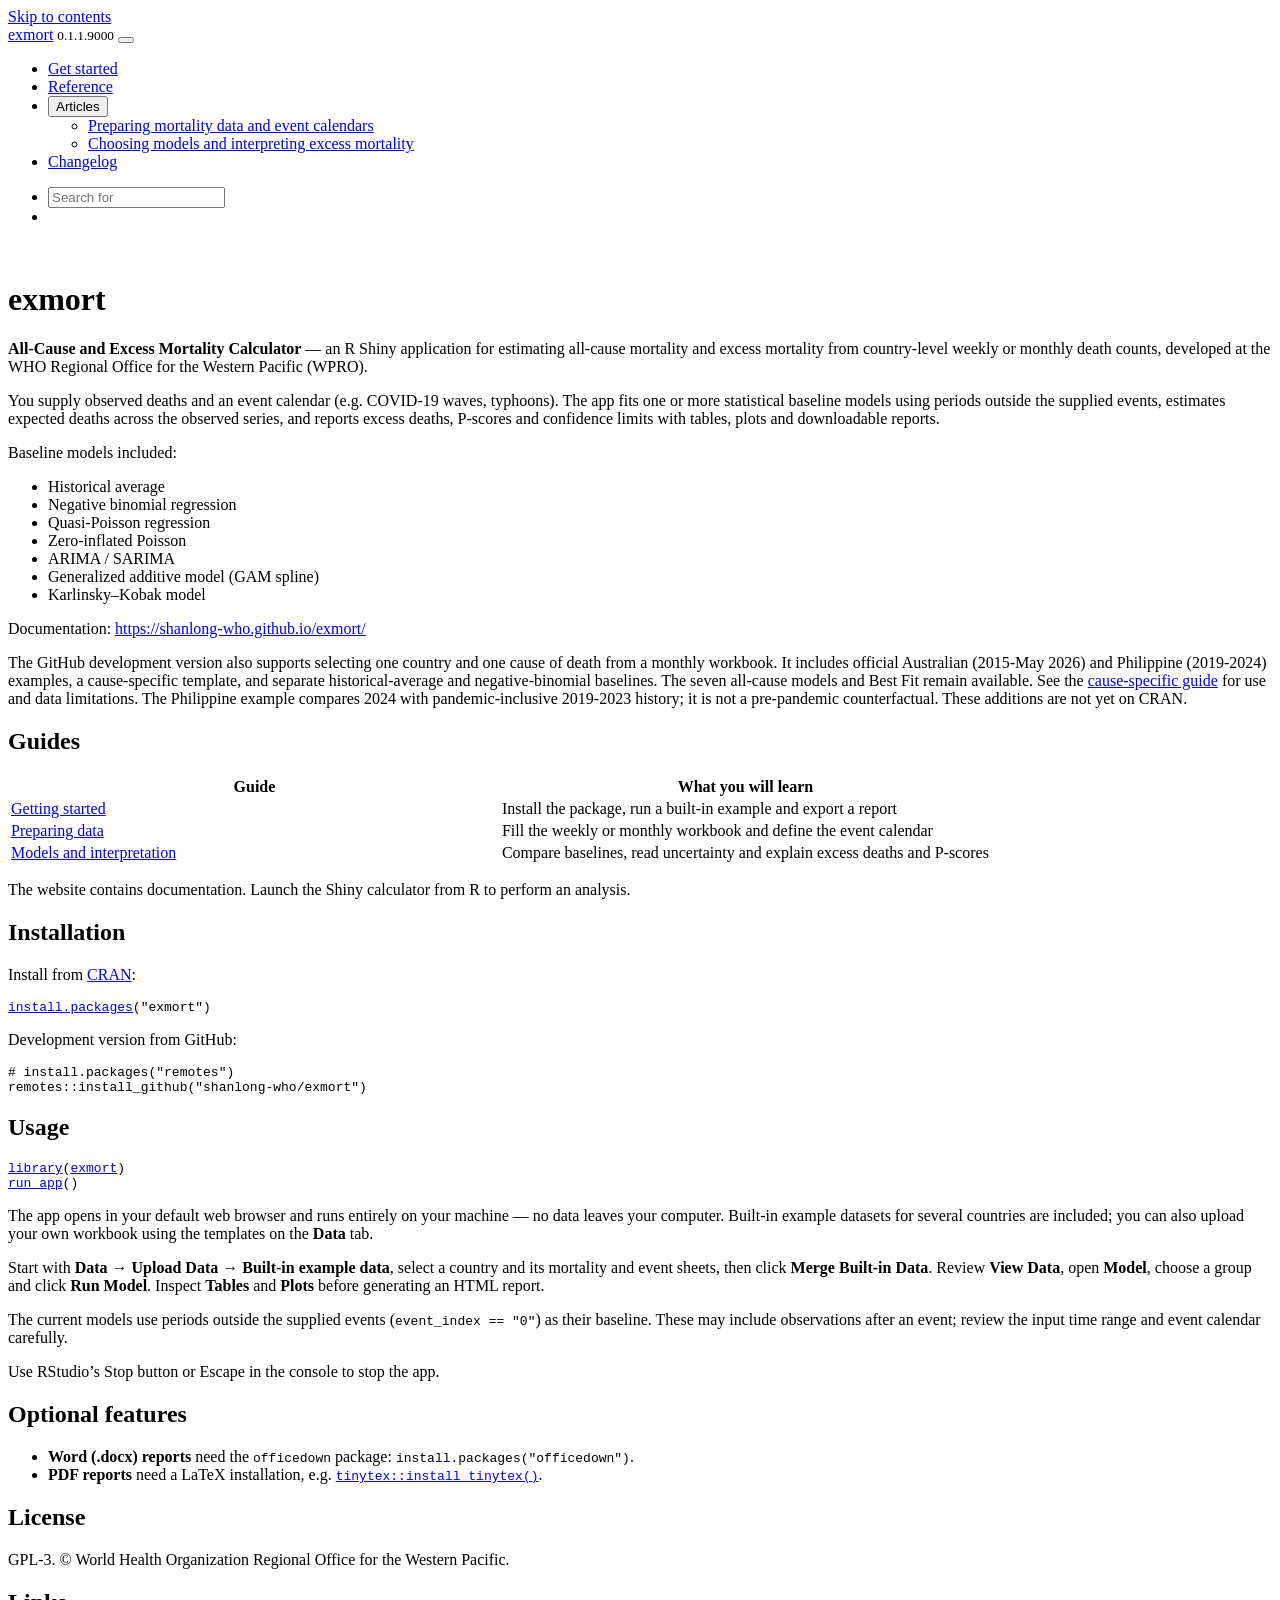
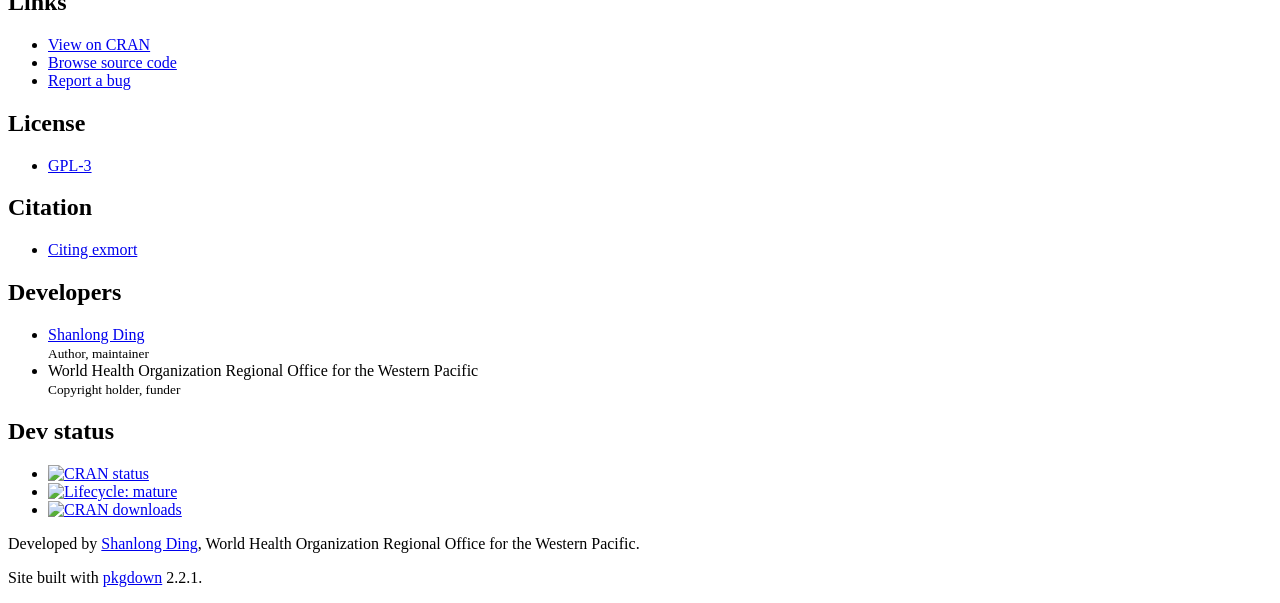
==== index.html @ 2510539f "Deploying to gh-pages from @ fentouxungui/exmort@2c0172af43f7bafedaaeba3715baea55e98ccfd2 🚀" ====
<!DOCTYPE html>
<!-- Generated by pkgdown: do not edit by hand --><html lang="en-GB">
<head>
<meta charset="UTF-8">
<meta http-equiv="X-UA-Compatible" content="IE=edge">
<meta name="viewport" content="width=device-width, initial-scale=1, shrink-to-fit=no">
<title>exmort — All-Cause and Excess Mortality Calculator • exmort</title>
<script src="deps/jquery-3.6.0/jquery-3.6.0.min.js"></script><meta name="viewport" content="width=device-width, initial-scale=1, shrink-to-fit=no">
<link href="deps/bootstrap-5.3.8/bootstrap.min.css" rel="stylesheet">
<script src="deps/bootstrap-5.3.8/bootstrap.bundle.min.js"></script><link href="deps/Source_Sans_Pro-0.4.10/font.css" rel="stylesheet">
<link href="deps/JetBrains_Mono-0.4.10/font.css" rel="stylesheet">
<link href="deps/font-awesome-6.5.2/css/all.min.css" rel="stylesheet">
<link href="deps/font-awesome-6.5.2/css/v4-shims.min.css" rel="stylesheet">
<script src="deps/headroom-0.11.0/headroom.min.js"></script><script src="deps/headroom-0.11.0/jQuery.headroom.min.js"></script><script src="deps/bootstrap-toc-1.0.1/bootstrap-toc.min.js"></script><script src="deps/clipboard.js-2.0.11/clipboard.min.js"></script><script src="deps/search-1.0.0/autocomplete.jquery.min.js"></script><script src="deps/search-1.0.0/fuse.min.js"></script><script src="deps/search-1.0.0/mark.min.js"></script><!-- pkgdown --><script src="pkgdown.js"></script><meta property="og:title" content="exmort — All-Cause and Excess Mortality Calculator">
<meta name="description" content="A local R Shiny calculator for weekly and monthly all-cause mortality, expected deaths, excess deaths and P-scores, with model comparisons and reports.
">
<meta property="og:description" content="A local R Shiny calculator for weekly and monthly all-cause mortality, expected deaths, excess deaths and P-scores, with model comparisons and reports.
">
<meta property="og:image" content="https://shanlong-who.github.io/exmort/logo.png">
</head>
<body>
    <a href="#main" class="visually-hidden-focusable">Skip to contents</a>


    <nav class="navbar navbar-expand-lg fixed-top bg-light" data-bs-theme="light" aria-label="Site navigation"><div class="container">

    <a class="navbar-brand me-2" href="index.html">exmort</a>

    <small class="nav-text text-muted me-auto" data-bs-toggle="tooltip" data-bs-placement="bottom" title="">0.1.1.9000</small>


    <button class="navbar-toggler" type="button" data-bs-toggle="collapse" data-bs-target="#navbar" aria-controls="navbar" aria-expanded="false" aria-label="Toggle navigation">
      <span class="navbar-toggler-icon"></span>
    </button>

    <div id="navbar" class="collapse navbar-collapse ms-3">
      <ul class="navbar-nav me-auto">
<li class="nav-item"><a class="nav-link" href="articles/exmort.html">Get started</a></li>
<li class="nav-item"><a class="nav-link" href="reference/index.html">Reference</a></li>
<li class="nav-item dropdown">
  <button class="nav-link dropdown-toggle" type="button" id="dropdown-articles" data-bs-toggle="dropdown" aria-expanded="false" aria-haspopup="true">Articles</button>
  <ul class="dropdown-menu" aria-labelledby="dropdown-articles">
<li><a class="dropdown-item" href="articles/data-preparation.html">Preparing mortality data and event calendars</a></li>
    <li><a class="dropdown-item" href="articles/models-and-interpretation.html">Choosing models and interpreting excess mortality</a></li>
  </ul>
</li>
<li class="nav-item"><a class="nav-link" href="news/index.html">Changelog</a></li>
      </ul>
<ul class="navbar-nav">
<li class="nav-item"><form class="form-inline" role="search">
 <input class="form-control" type="search" name="search-input" id="search-input" autocomplete="off" aria-label="Search site" placeholder="Search for" data-search-index="search.json">
</form></li>
<li class="nav-item"><a class="external-link nav-link" href="https://github.com/shanlong-who/exmort/" aria-label="GitHub"><span class="fa fab fa-github fa-lg"></span></a></li>
      </ul>
</div>


  </div>
</nav><div class="container template-home">
<div class="row">
  <main id="main" class="col-md-9"><div class="section level1">
<div class="page-header">
<img src="logo.png" class="logo" alt=""><h1 id="exmort-">exmort 
<a class="anchor" aria-label="anchor" href="#exmort-"></a>
</h1>
</div>
<!-- badges: start -->

<p><strong>All-Cause and Excess Mortality Calculator</strong> — an R Shiny application for estimating all-cause mortality and excess mortality from country-level weekly or monthly death counts, developed at the WHO Regional Office for the Western Pacific (WPRO).</p>
<p>You supply observed deaths and an event calendar (e.g. COVID-19 waves, typhoons). The app fits one or more statistical baseline models using periods outside the supplied events, estimates expected deaths across the observed series, and reports excess deaths, P-scores and confidence limits with tables, plots and downloadable reports.</p>
<p>Baseline models included:</p>
<ul>
<li>Historical average</li>
<li>Negative binomial regression</li>
<li>Quasi-Poisson regression</li>
<li>Zero-inflated Poisson</li>
<li>ARIMA / SARIMA</li>
<li>Generalized additive model (GAM spline)</li>
<li>Karlinsky–Kobak model</li>
</ul>
<p>Documentation: <a href="https://shanlong-who.github.io/exmort/" class="uri">https://shanlong-who.github.io/exmort/</a></p>
<p>The GitHub development version also supports selecting one country and one cause of death from a monthly workbook. It includes official Australian (2015-May 2026) and Philippine (2019-2024) examples, a cause-specific template, and separate historical-average and negative-binomial baselines. The seven all-cause models and Best Fit remain available. See the <a href="https://github.com/shanlong-who/exmort/blob/main/inst/app/CAUSE_SPECIFIC.md" class="external-link">cause-specific guide</a> for use and data limitations. The Philippine example compares 2024 with pandemic-inclusive 2019-2023 history; it is not a pre-pandemic counterfactual. These additions are not yet on CRAN.</p>
<div class="section level2">
<h2 id="guides">Guides<a class="anchor" aria-label="anchor" href="#guides"></a>
</h2>
<table class="table">
<colgroup>
<col width="50%">
<col width="50%">
</colgroup>
<thead><tr>
<th>Guide</th>
<th>What you will learn</th>
</tr></thead>
<tbody>
<tr>
<td><a href="https://shanlong-who.github.io/exmort/articles/exmort.html">Getting started</a></td>
<td>Install the package, run a built-in example and export a report</td>
</tr>
<tr>
<td><a href="https://shanlong-who.github.io/exmort/articles/data-preparation.html">Preparing data</a></td>
<td>Fill the weekly or monthly workbook and define the event calendar</td>
</tr>
<tr>
<td><a href="https://shanlong-who.github.io/exmort/articles/models-and-interpretation.html">Models and interpretation</a></td>
<td>Compare baselines, read uncertainty and explain excess deaths and P-scores</td>
</tr>
</tbody>
</table>
<p>The website contains documentation. Launch the Shiny calculator from R to perform an analysis.</p>
</div>
<div class="section level2">
<h2 id="installation">Installation<a class="anchor" aria-label="anchor" href="#installation"></a>
</h2>
<p>Install from <a href="https://cran.r-project.org/package=exmort" class="external-link">CRAN</a>:</p>
<div class="sourceCode" id="cb1"><pre class="downlit sourceCode r">
<code class="sourceCode R"><span><span class="fu"><a href="https://rdrr.io/r/utils/install.packages.html" class="external-link">install.packages</a></span><span class="op">(</span><span class="st">"exmort"</span><span class="op">)</span></span></code></pre></div>
<p>Development version from GitHub:</p>
<div class="sourceCode" id="cb2"><pre class="downlit sourceCode r">
<code class="sourceCode R"><span><span class="co"># install.packages("remotes")</span></span>
<span><span class="fu">remotes</span><span class="fu">::</span><span class="fu">install_github</span><span class="op">(</span><span class="st">"shanlong-who/exmort"</span><span class="op">)</span></span></code></pre></div>
</div>
<div class="section level2">
<h2 id="usage">Usage<a class="anchor" aria-label="anchor" href="#usage"></a>
</h2>
<div class="sourceCode" id="cb3"><pre class="downlit sourceCode r">
<code class="sourceCode R"><span><span class="kw"><a href="https://rdrr.io/r/base/library.html" class="external-link">library</a></span><span class="op">(</span><span class="va"><a href="https://github.com/shanlong-who/exmort" class="external-link">exmort</a></span><span class="op">)</span></span>
<span><span class="fu"><a href="reference/run_app.html">run_app</a></span><span class="op">(</span><span class="op">)</span></span></code></pre></div>
<p>The app opens in your default web browser and runs entirely on your machine — no data leaves your computer. Built-in example datasets for several countries are included; you can also upload your own workbook using the templates on the <strong>Data</strong> tab.</p>
<p>Start with <strong>Data → Upload Data → Built-in example data</strong>, select a country and its mortality and event sheets, then click <strong>Merge Built-in Data</strong>. Review <strong>View Data</strong>, open <strong>Model</strong>, choose a group and click <strong>Run Model</strong>. Inspect <strong>Tables</strong> and <strong>Plots</strong> before generating an HTML report.</p>
<p>The current models use periods outside the supplied events (<code>event_index == "0"</code>) as their baseline. These may include observations after an event; review the input time range and event calendar carefully.</p>
<p>Use RStudio’s Stop button or Escape in the console to stop the app.</p>
</div>
<div class="section level2">
<h2 id="optional-features">Optional features<a class="anchor" aria-label="anchor" href="#optional-features"></a>
</h2>
<ul>
<li>
<strong>Word (.docx) reports</strong> need the <code>officedown</code> package: <code>install.packages("officedown")</code>.</li>
<li>
<strong>PDF reports</strong> need a LaTeX installation, e.g. <code><a href="https://rdrr.io/pkg/tinytex/man/install_tinytex.html" class="external-link">tinytex::install_tinytex()</a></code>.</li>
</ul>
</div>
<div class="section level2">
<h2 id="license">License<a class="anchor" aria-label="anchor" href="#license"></a>
</h2>
<p>GPL-3. © World Health Organization Regional Office for the Western Pacific.</p>
</div>
</div>
  </main><aside class="col-md-3"><div class="links">
<h2 data-toc-skip>Links</h2>
<ul class="list-unstyled">
<li><a href="https://cloud.r-project.org/package=exmort" class="external-link">View on CRAN</a></li>
<li><a href="https://github.com/shanlong-who/exmort/" class="external-link">Browse source code</a></li>
<li><a href="https://github.com/shanlong-who/exmort/issues" class="external-link">Report a bug</a></li>
</ul>
</div>

<div class="license">
<h2 data-toc-skip>License</h2>
<ul class="list-unstyled">
<li><a href="https://www.r-project.org/Licenses/GPL-3" class="external-link">GPL-3</a></li>
</ul>
</div>


<div class="citation">
<h2 data-toc-skip>Citation</h2>
<ul class="list-unstyled">
<li><a href="authors.html#citation">Citing exmort</a></li>
</ul>
</div>

<div class="developers">
<h2 data-toc-skip>Developers</h2>
<ul class="list-unstyled">
<li>
<a href="https://github.com/shanlong-who" class="external-link">Shanlong Ding</a> <br><small class="roles"> Author, maintainer </small>   </li>
<li>World Health Organization Regional Office for the Western Pacific <br><small class="roles"> Copyright holder, funder </small>   </li>
</ul>
</div>

<div class="dev-status">
<h2 data-toc-skip>Dev status</h2>
<ul class="list-unstyled">
<li><a href="https://cran.r-project.org/package=exmort" class="external-link"><img src="https://www.r-pkg.org/badges/version/exmort" alt="CRAN status"></a></li>
<li><a href="https://lifecycle.r-lib.org/articles/stages.html#stable" class="external-link"><img src="https://img.shields.io/badge/lifecycle-mature-brightgreen.svg" alt="Lifecycle: mature"></a></li>
<li><a href="https://cran.r-project.org/package=exmort" class="external-link"><img src="https://cranlogs.r-pkg.org/badges/grand-total/exmort" alt="CRAN downloads"></a></li>
</ul>
</div>

  </aside>
</div>


    <footer><div class="pkgdown-footer-left">
  <p>Developed by <a href="https://github.com/shanlong-who" class="external-link">Shanlong Ding</a>, World Health Organization Regional Office for the Western Pacific.</p>
</div>

<div class="pkgdown-footer-right">
  <p>Site built with <a href="https://pkgdown.r-lib.org/" class="external-link">pkgdown</a> 2.2.1.</p>
</div>

    </footer>
</div>





  </body>
</html>
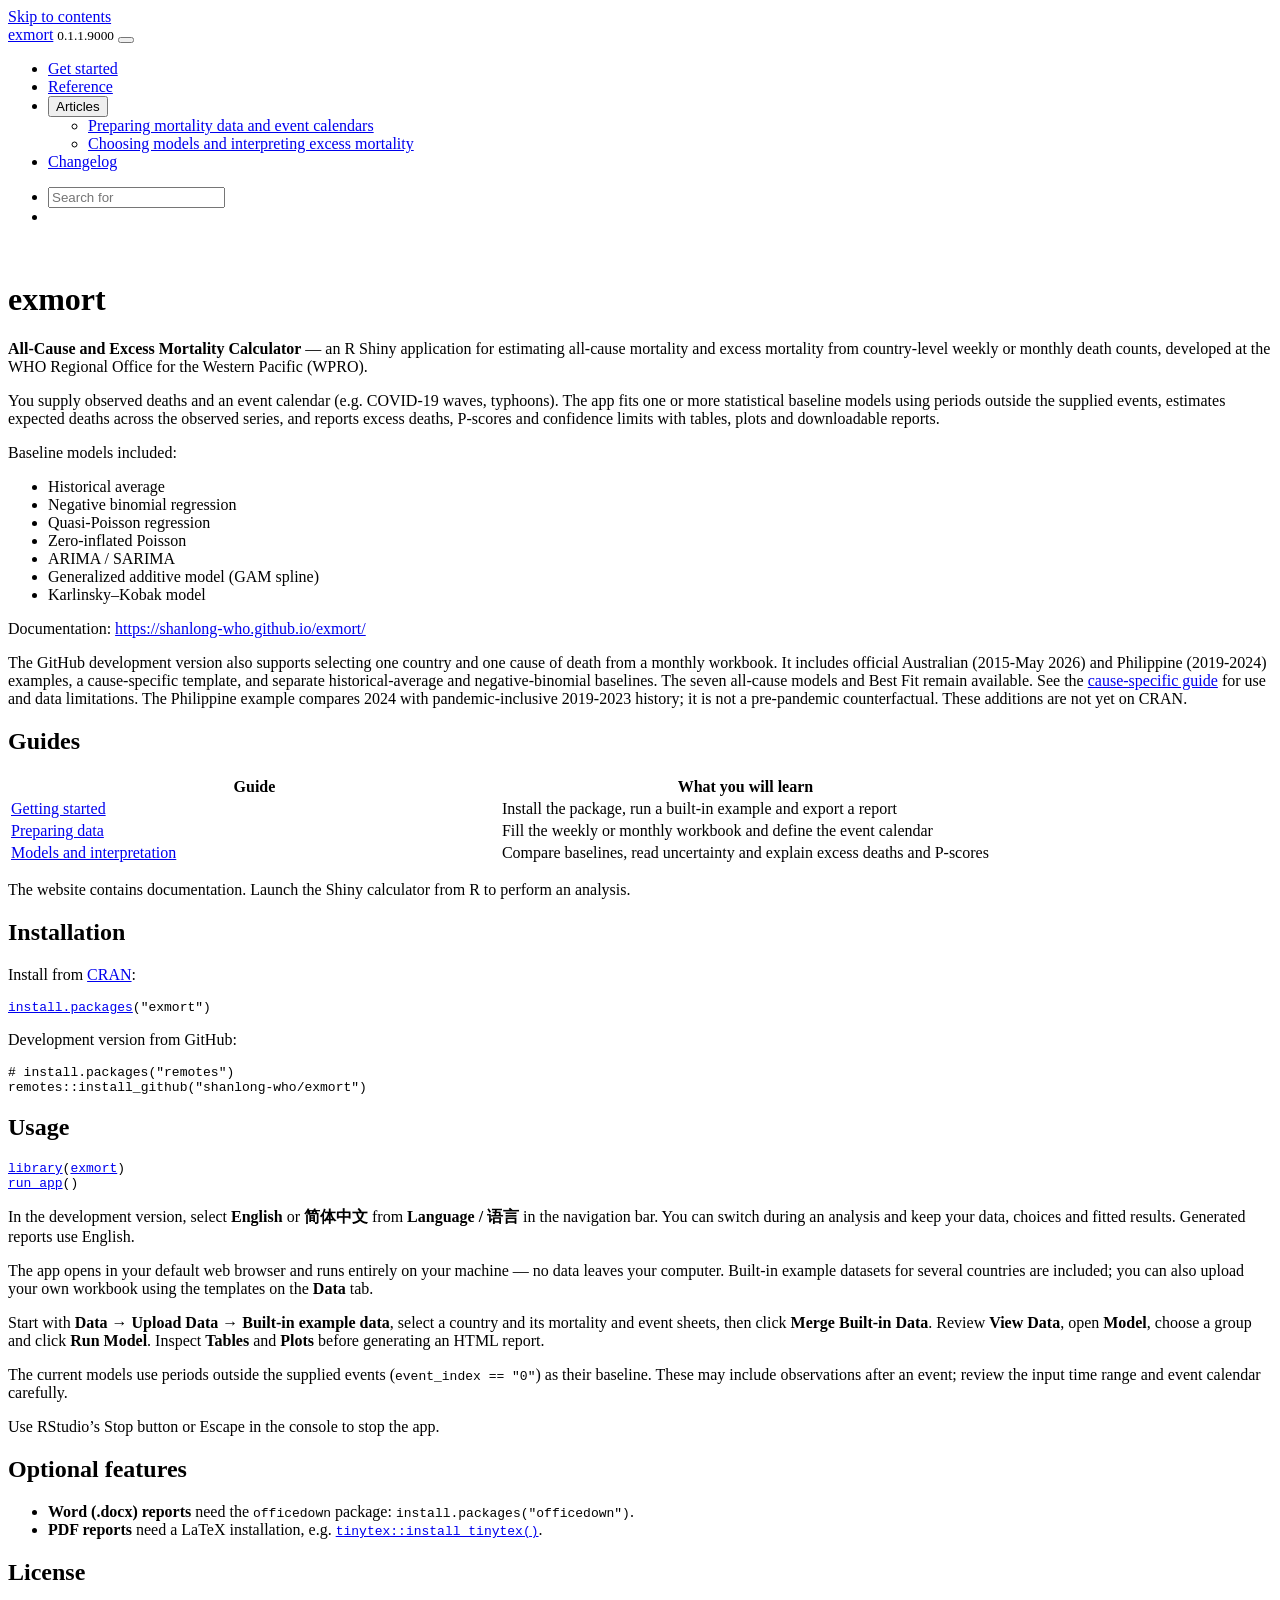
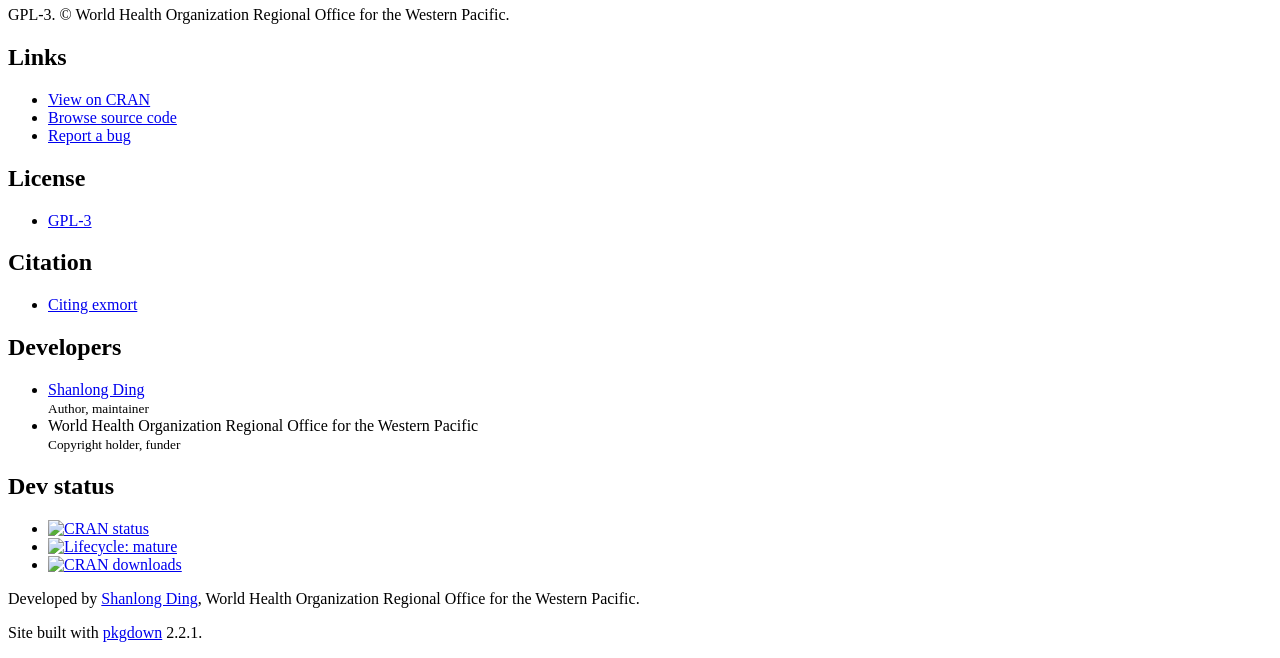
==== commit cbb97d78: "Deploying to gh-pages from @ fentouxungui/exmort@eea1d73fc25c7e6c3a365436471b27a4157a1b2b 🚀" ====
--- a/index.html
+++ b/index.html
@@ -126,6 +126,7 @@
 <div class="sourceCode" id="cb3"><pre class="downlit sourceCode r">
 <code class="sourceCode R"><span><span class="kw"><a href="https://rdrr.io/r/base/library.html" class="external-link">library</a></span><span class="op">(</span><span class="va"><a href="https://github.com/shanlong-who/exmort" class="external-link">exmort</a></span><span class="op">)</span></span>
 <span><span class="fu"><a href="reference/run_app.html">run_app</a></span><span class="op">(</span><span class="op">)</span></span></code></pre></div>
+<p>In the development version, select <strong>English</strong> or <strong>简体中文</strong> from <strong>Language / 语言</strong> in the navigation bar. You can switch during an analysis and keep your data, choices and fitted results. Generated reports use English.</p>
 <p>The app opens in your default web browser and runs entirely on your machine — no data leaves your computer. Built-in example datasets for several countries are included; you can also upload your own workbook using the templates on the <strong>Data</strong> tab.</p>
 <p>Start with <strong>Data → Upload Data → Built-in example data</strong>, select a country and its mortality and event sheets, then click <strong>Merge Built-in Data</strong>. Review <strong>View Data</strong>, open <strong>Model</strong>, choose a group and click <strong>Run Model</strong>. Inspect <strong>Tables</strong> and <strong>Plots</strong> before generating an HTML report.</p>
 <p>The current models use periods outside the supplied events (<code>event_index == "0"</code>) as their baseline. These may include observations after an event; review the input time range and event calendar carefully.</p>
